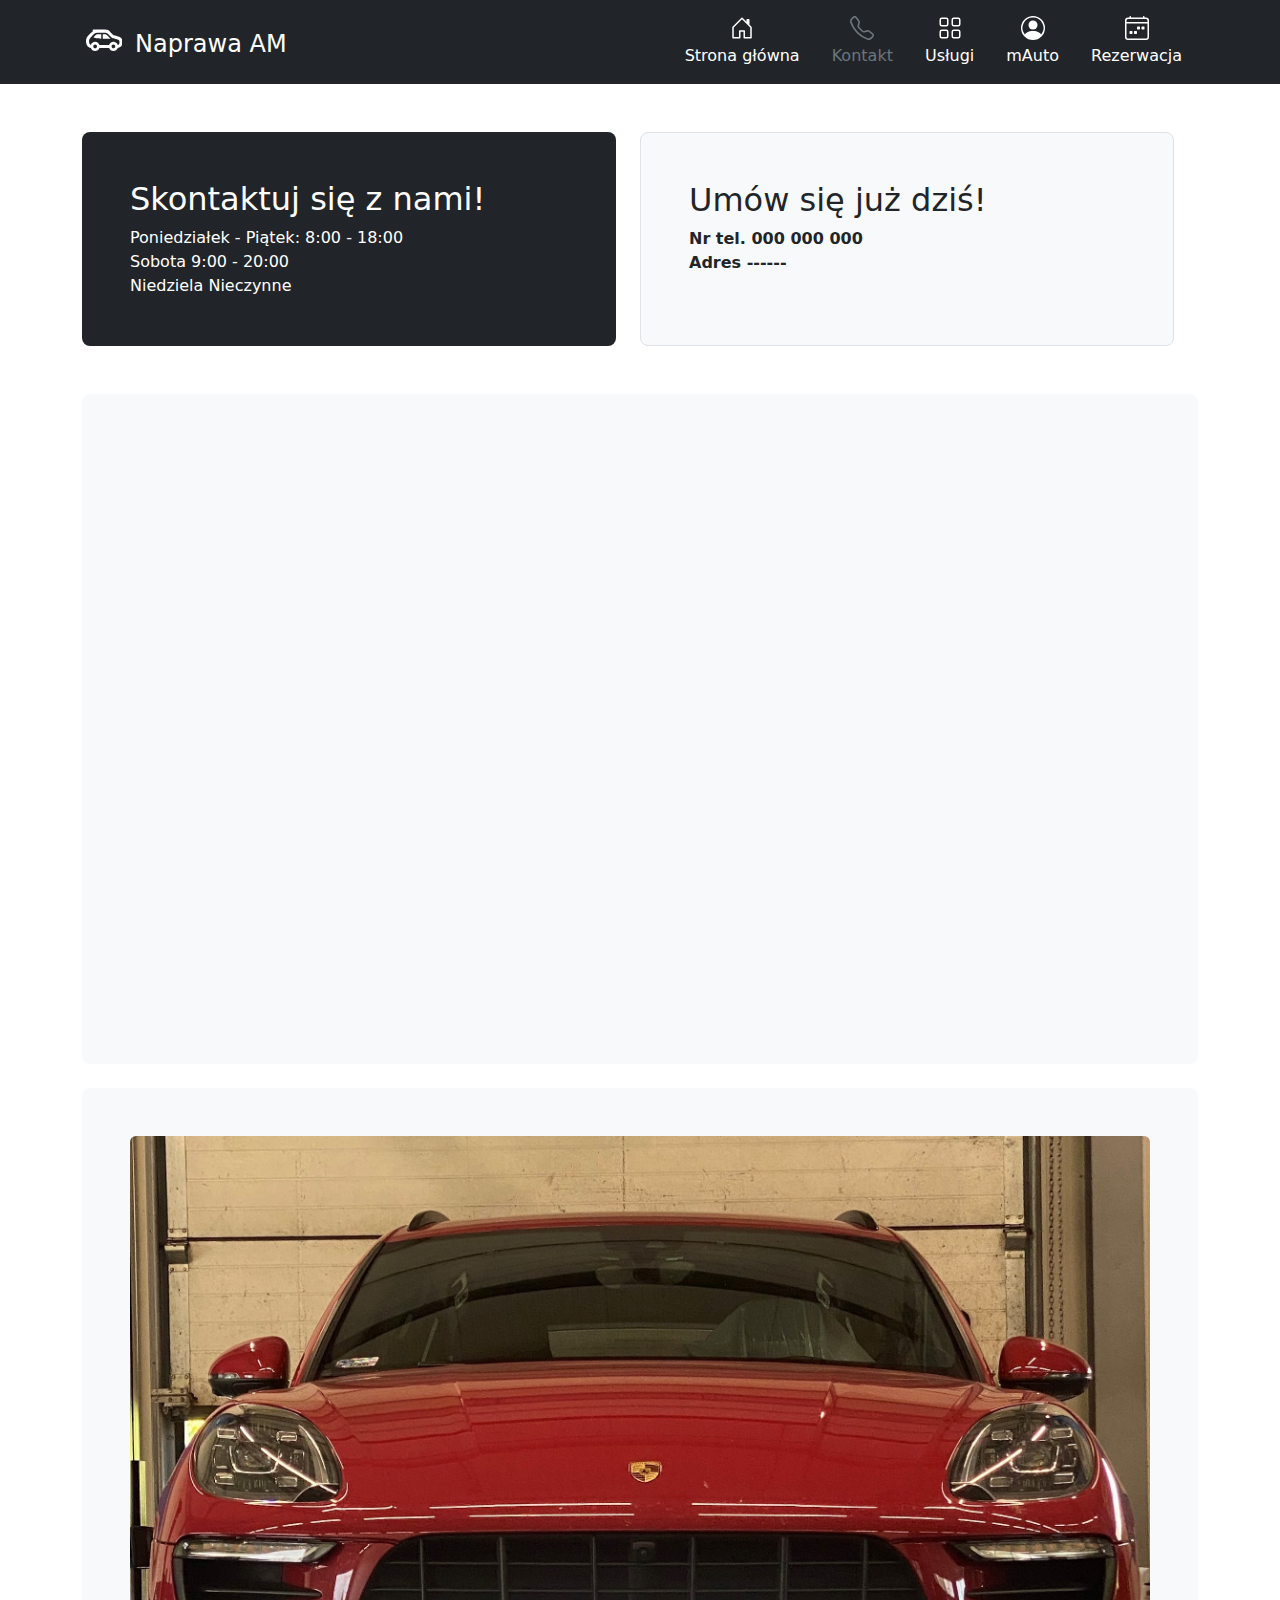
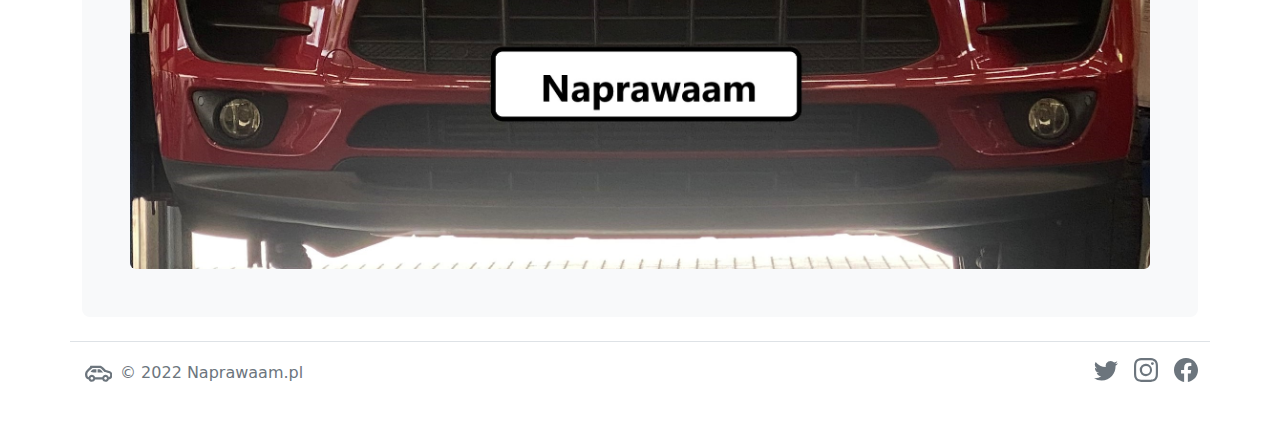
==== kontakt.html @ 6529b0e6 "repo init" ====
<!doctype html>
<html lang="pl">
<head>
  <meta charset="utf-8">
  <meta name="viewport" content="width=device-width, initial-scale=1">
  <meta name="description" content="Strona warsztatu samochodowego">
  <meta name="author" content="Kinga Olszewska, Jakub Matuszko">

  <title>Naprawaam - twój warsztat samochodowy</title>

  <link href="/css/bootstrap.min.css" rel="stylesheet">
  <link href="custom_style.css" rel="stylesheet">
</head>


<body>
<svg xmlns="http://www.w3.org/2000/svg" style="display: none;">
  <symbol id="facebook" viewBox="0 0 16 16">
    <path d="M16 8.049c0-4.446-3.582-8.05-8-8.05C3.58 0-.002 3.603-.002 8.05c0 4.017 2.926 7.347 6.75 7.951v-5.625h-2.03V8.05H6.75V6.275c0-2.017 1.195-3.131 3.022-3.131.876 0 1.791.157 1.791.157v1.98h-1.009c-.993 0-1.303.621-1.303 1.258v1.51h2.218l-.354 2.326H9.25V16c3.824-.604 6.75-3.934 6.75-7.951z"/>
  </symbol>
  <symbol id="instagram" viewBox="0 0 16 16">
    <path d="M8 0C5.829 0 5.556.01 4.703.048 3.85.088 3.269.222 2.76.42a3.917 3.917 0 0 0-1.417.923A3.927 3.927 0 0 0 .42 2.76C.222 3.268.087 3.85.048 4.7.01 5.555 0 5.827 0 8.001c0 2.172.01 2.444.048 3.297.04.852.174 1.433.372 1.942.205.526.478.972.923 1.417.444.445.89.719 1.416.923.51.198 1.09.333 1.942.372C5.555 15.99 5.827 16 8 16s2.444-.01 3.298-.048c.851-.04 1.434-.174 1.943-.372a3.916 3.916 0 0 0 1.416-.923c.445-.445.718-.891.923-1.417.197-.509.332-1.09.372-1.942C15.99 10.445 16 10.173 16 8s-.01-2.445-.048-3.299c-.04-.851-.175-1.433-.372-1.941a3.926 3.926 0 0 0-.923-1.417A3.911 3.911 0 0 0 13.24.42c-.51-.198-1.092-.333-1.943-.372C10.443.01 10.172 0 7.998 0h.003zm-.717 1.442h.718c2.136 0 2.389.007 3.232.046.78.035 1.204.166 1.486.275.373.145.64.319.92.599.28.28.453.546.598.92.11.281.24.705.275 1.485.039.843.047 1.096.047 3.231s-.008 2.389-.047 3.232c-.035.78-.166 1.203-.275 1.485a2.47 2.47 0 0 1-.599.919c-.28.28-.546.453-.92.598-.28.11-.704.24-1.485.276-.843.038-1.096.047-3.232.047s-2.39-.009-3.233-.047c-.78-.036-1.203-.166-1.485-.276a2.478 2.478 0 0 1-.92-.598 2.48 2.48 0 0 1-.6-.92c-.109-.281-.24-.705-.275-1.485-.038-.843-.046-1.096-.046-3.233 0-2.136.008-2.388.046-3.231.036-.78.166-1.204.276-1.486.145-.373.319-.64.599-.92.28-.28.546-.453.92-.598.282-.11.705-.24 1.485-.276.738-.034 1.024-.044 2.515-.045v.002zm4.988 1.328a.96.96 0 1 0 0 1.92.96.96 0 0 0 0-1.92zm-4.27 1.122a4.109 4.109 0 1 0 0 8.217 4.109 4.109 0 0 0 0-8.217zm0 1.441a2.667 2.667 0 1 1 0 5.334 2.667 2.667 0 0 1 0-5.334z"/>
  </symbol>
  <symbol id="twitter" viewBox="0 0 16 16">
    <path d="M5.026 15c6.038 0 9.341-5.003 9.341-9.334 0-.14 0-.282-.006-.422A6.685 6.685 0 0 0 16 3.542a6.658 6.658 0 0 1-1.889.518 3.301 3.301 0 0 0 1.447-1.817 6.533 6.533 0 0 1-2.087.793A3.286 3.286 0 0 0 7.875 6.03a9.325 9.325 0 0 1-6.767-3.429 3.289 3.289 0 0 0 1.018 4.382A3.323 3.323 0 0 1 .64 6.575v.045a3.288 3.288 0 0 0 2.632 3.218 3.203 3.203 0 0 1-.865.115 3.23 3.23 0 0 1-.614-.057 3.283 3.283 0 0 0 3.067 2.277A6.588 6.588 0 0 1 .78 13.58a6.32 6.32 0 0 1-.78-.045A9.344 9.344 0 0 0 5.026 15z"/>
  </symbol>
  <symbol id="car" viewBox="0 0 21 21">
    <title>Naprawaam</title>
    <path fill-rule="evenodd" clip-rule="evenodd" d="M11 11v-3h1.247c.882 0 1.235.297 1.828.909.452.465 1.925 2.091 1.925 2.091h-5zm-1-3h-2.243c-.688 0-1.051.222-1.377.581-.316.348-.895.948-1.506 1.671 1.719.644 4.055.748 5.126.748v-3zm14 5.161c0-2.823-2.03-3.41-2.794-3.631-1.142-.331-1.654-.475-3.031-.794-.55-.545-2.052-2.036-2.389-2.376l-.089-.091c-.666-.679-1.421-1.269-3.172-1.269h-7.64c-.547 0-.791.456-.254.944-.534.462-1.944 1.706-2.34 2.108-1.384 1.402-2.291 2.48-2.291 4.603 0 2.461 1.361 4.258 3.179 4.332.41 1.169 1.512 2.013 2.821 2.013 1.304 0 2.403-.838 2.816-2h6.367c.413 1.162 1.512 2 2.816 2 1.308 0 2.409-.843 2.82-2.01 1.934-.056 3.181-1.505 3.181-3.829zm-18 4.039c-.662 0-1.2-.538-1.2-1.2s.538-1.2 1.2-1.2 1.2.538 1.2 1.2-.538 1.2-1.2 1.2zm12 0c-.662 0-1.2-.538-1.2-1.2s.538-1.2 1.2-1.2 1.2.538 1.2 1.2-.538 1.2-1.2 1.2zm2.832-2.15c-.399-1.188-1.509-2.05-2.832-2.05-1.327 0-2.44.868-2.836 2.062h-6.328c-.396-1.194-1.509-2.062-2.836-2.062-1.319 0-2.426.857-2.829 2.04-.586-.114-1.171-1.037-1.171-2.385 0-1.335.47-1.938 1.714-3.199.725-.735 1.31-1.209 2.263-2.026.34-.291.774-.432 1.222-.43h5.173c1.22 0 1.577.385 2.116.892.419.393 2.682 2.665 2.682 2.665s2.303.554 3.48.895c.84.243 1.35.479 1.35 1.71 0 1.196-.396 1.826-1.168 1.888z"></path>
  </symbol>
  <symbol id="home" viewBox="0 0 16 16">
    <path d="M8.354 1.146a.5.5 0 0 0-.708 0l-6 6A.5.5 0 0 0 1.5 7.5v7a.5.5 0 0 0 .5.5h4.5a.5.5 0 0 0 .5-.5v-4h2v4a.5.5 0 0 0 .5.5H14a.5.5 0 0 0 .5-.5v-7a.5.5 0 0 0-.146-.354L13 5.793V2.5a.5.5 0 0 0-.5-.5h-1a.5.5 0 0 0-.5.5v1.293L8.354 1.146zM2.5 14V7.707l5.5-5.5 5.5 5.5V14H10v-4a.5.5 0 0 0-.5-.5h-3a.5.5 0 0 0-.5.5v4H2.5z"/>
  </symbol>
  <symbol id="speedometer2" viewBox="0 0 16 16">
    <path d="M8 4a.5.5 0 0 1 .5.5V6a.5.5 0 0 1-1 0V4.5A.5.5 0 0 1 8 4zM3.732 5.732a.5.5 0 0 1 .707 0l.915.914a.5.5 0 1 1-.708.708l-.914-.915a.5.5 0 0 1 0-.707zM2 10a.5.5 0 0 1 .5-.5h1.586a.5.5 0 0 1 0 1H2.5A.5.5 0 0 1 2 10zm9.5 0a.5.5 0 0 1 .5-.5h1.5a.5.5 0 0 1 0 1H12a.5.5 0 0 1-.5-.5zm.754-4.246a.389.389 0 0 0-.527-.02L7.547 9.31a.91.91 0 1 0 1.302 1.258l3.434-4.297a.389.389 0 0 0-.029-.518z"/>
    <path fill-rule="evenodd" d="M0 10a8 8 0 1 1 15.547 2.661c-.442 1.253-1.845 1.602-2.932 1.25C11.309 13.488 9.475 13 8 13c-1.474 0-3.31.488-4.615.911-1.087.352-2.49.003-2.932-1.25A7.988 7.988 0 0 1 0 10zm8-7a7 7 0 0 0-6.603 9.329c.203.575.923.876 1.68.63C4.397 12.533 6.358 12 8 12s3.604.532 4.923.96c.757.245 1.477-.056 1.68-.631A7 7 0 0 0 8 3z"/>
  </symbol>
  <symbol id="people-circle" viewBox="0 0 16 16">
    <path d="M11 6a3 3 0 1 1-6 0 3 3 0 0 1 6 0z"/>
    <path fill-rule="evenodd" d="M0 8a8 8 0 1 1 16 0A8 8 0 0 1 0 8zm8-7a7 7 0 0 0-5.468 11.37C3.242 11.226 4.805 10 8 10s4.757 1.225 5.468 2.37A7 7 0 0 0 8 1z"/>
  </symbol>
  <symbol id="grid" viewBox="0 0 16 16">
    <path d="M1 2.5A1.5 1.5 0 0 1 2.5 1h3A1.5 1.5 0 0 1 7 2.5v3A1.5 1.5 0 0 1 5.5 7h-3A1.5 1.5 0 0 1 1 5.5v-3zM2.5 2a.5.5 0 0 0-.5.5v3a.5.5 0 0 0 .5.5h3a.5.5 0 0 0 .5-.5v-3a.5.5 0 0 0-.5-.5h-3zm6.5.5A1.5 1.5 0 0 1 10.5 1h3A1.5 1.5 0 0 1 15 2.5v3A1.5 1.5 0 0 1 13.5 7h-3A1.5 1.5 0 0 1 9 5.5v-3zm1.5-.5a.5.5 0 0 0-.5.5v3a.5.5 0 0 0 .5.5h3a.5.5 0 0 0 .5-.5v-3a.5.5 0 0 0-.5-.5h-3zM1 10.5A1.5 1.5 0 0 1 2.5 9h3A1.5 1.5 0 0 1 7 10.5v3A1.5 1.5 0 0 1 5.5 15h-3A1.5 1.5 0 0 1 1 13.5v-3zm1.5-.5a.5.5 0 0 0-.5.5v3a.5.5 0 0 0 .5.5h3a.5.5 0 0 0 .5-.5v-3a.5.5 0 0 0-.5-.5h-3zm6.5.5A1.5 1.5 0 0 1 10.5 9h3a1.5 1.5 0 0 1 1.5 1.5v3a1.5 1.5 0 0 1-1.5 1.5h-3A1.5 1.5 0 0 1 9 13.5v-3zm1.5-.5a.5.5 0 0 0-.5.5v3a.5.5 0 0 0 .5.5h3a.5.5 0 0 0 .5-.5v-3a.5.5 0 0 0-.5-.5h-3z"/>
  </symbol>
  <symbol id="telephone" viewBox="0 0 16 16">
    <path d="M3.654 1.328a.678.678 0 0 0-1.015-.063L1.605 2.3c-.483.484-.661 1.169-.45 1.77a17.568 17.568 0 0 0 4.168 6.608 17.569 17.569 0 0 0 6.608 4.168c.601.211 1.286.033 1.77-.45l1.034-1.034a.678.678 0 0 0-.063-1.015l-2.307-1.794a.678.678 0 0 0-.58-.122l-2.19.547a1.745 1.745 0 0 1-1.657-.459L5.482 8.062a1.745 1.745 0 0 1-.46-1.657l.548-2.19a.678.678 0 0 0-.122-.58L3.654 1.328zM1.884.511a1.745 1.745 0 0 1 2.612.163L6.29 2.98c.329.423.445.974.315 1.494l-.547 2.19a.678.678 0 0 0 .178.643l2.457 2.457a.678.678 0 0 0 .644.178l2.189-.547a1.745 1.745 0 0 1 1.494.315l2.306 1.794c.829.645.905 1.87.163 2.611l-1.034 1.034c-.74.74-1.846 1.065-2.877.702a18.634 18.634 0 0 1-7.01-4.42 18.634 18.634 0 0 1-4.42-7.009c-.362-1.03-.037-2.137.703-2.877L1.885.511z"/>
  </symbol>
  <symbol id="calendar" viewBox="0 0 16 16">
    <path d="M3.5 0a.5.5 0 0 1 .5.5V1h8V.5a.5.5 0 0 1 1 0V1h1a2 2 0 0 1 2 2v11a2 2 0 0 1-2 2H2a2 2 0 0 1-2-2V3a2 2 0 0 1 2-2h1V.5a.5.5 0 0 1 .5-.5zM2 2a1 1 0 0 0-1 1v1h14V3a1 1 0 0 0-1-1H2zm13 3H1v9a1 1 0 0 0 1 1h12a1 1 0 0 0 1-1V5z"/>
    <path d="M11 7.5a.5.5 0 0 1 .5-.5h1a.5.5 0 0 1 .5.5v1a.5.5 0 0 1-.5.5h-1a.5.5 0 0 1-.5-.5v-1zm-3 0a.5.5 0 0 1 .5-.5h1a.5.5 0 0 1 .5.5v1a.5.5 0 0 1-.5.5h-1a.5.5 0 0 1-.5-.5v-1zm-2 3a.5.5 0 0 1 .5-.5h1a.5.5 0 0 1 .5.5v1a.5.5 0 0 1-.5.5h-1a.5.5 0 0 1-.5-.5v-1zm-3 0a.5.5 0 0 1 .5-.5h1a.5.5 0 0 1 .5.5v1a.5.5 0 0 1-.5.5h-1a.5.5 0 0 1-.5-.5v-1z"/>
  </symbol>
</svg>

<!--Nagłówek-->
<header>
  <div class="px-3 py-2 text-bg-dark">
    <div class="container">
      <div class="d-flex flex-wrap align-items-center justify-content-center justify-content-lg-start">
        <a href="index.html" class="d-flex align-items-center my-2 my-lg-0 me-lg-auto text-white text-decoration-none d-none d-lg-block  ">
          <svg class="bi me-2" width="40" height="32" role="img" aria-label="Naprawaam"><use xlink:href="#car"/></svg>
          <span class="fs-4 ">Naprawa AM</span>
        </a>

        <ul class="nav col-12 col-lg-auto my-2 justify-content-center my-md-0 text-small">
          <li>
            <a href="index.html" class="nav-link text-white">
              <svg class="bi d-block mx-auto mb-1" width="24" height="24"><use xlink:href="#home"/></svg>
              Strona główna
            </a>
          </li>
          <li>
            <a href="kontakt.html" class="nav-link text-secondary">
              <svg class="bi d-block mx-auto mb-1" width="24" height="24"><use xlink:href="#telephone"/></svg>
              Kontakt
            </a>
          </li>
          <li>
            <a href="uslugi.html" class="nav-link text-white">
              <svg class="bi d-block mx-auto mb-1" width="24" height="24"><use xlink:href="#grid"/></svg>
              Usługi
            </a>
          </li>
          <li>
            <a href="mauto.html" class="nav-link text-white">
              <svg class="bi d-block mx-auto mb-1" width="24" height="24"><use xlink:href="#people-circle"/></svg>
              mAuto
            </a>
          </li>
          <li>
            <a href="rezerwacja.html" class="nav-link text-white">
              <svg class="bi d-block mx-auto mb-1" width="24" height="24"><use xlink:href="#calendar"/></svg>
              Rezerwacja
            </a>
          </li>
        </ul>
      </div>
    </div>
  </div>
</header>

<!--Kafelki-->
<main>

  <div class="container">


    <div class="row py-5">
      <div class="row align-items-md-stretch">
        <div class="col-md-6">
          <div class="h-100 p-5 text-bg-dark rounded-3">
            <h2>Skontaktuj się z nami!</h2>
            <li class="list-group-item">Poniedziałek - Piątek:   8:00 - 18:00</li>
            <li class="list-group-item">Sobota                   9:00 - 20:00</li>
            <li class="list-group-item">Niedziela                Nieczynne</li>
          </div>
        </div>
        <div class="col-md-6">
          <div class="h-100 p-5 bg-light border rounded-3">
            <h2>Umów się już dziś!</h2>
            <li class="list-group-item fw-bold">Nr tel. 000 000 000</li>
            <li class="list-group-item fw-bold">Adres ------</li>
          </div>
        </div>
      </div>


    </div>
    <div class="container p-5 mb-4 bg-light rounded-3">
      <div id="map-container-google-1" class="z-depth-1-half map-container" style="height: 500px">
        <iframe src="https://www.google.com/maps/embed?pb=!1m18!1m12!1m3!1d1027.23159956526!2d21.987190734266754!3d50.01769344227865!2m3!1f0!2f0!3f0!3m2!1i1024!2i768!4f13.1!3m3!1m2!1s0x473cfbb48512df03%3A0x10340768f6d2d6a9!2sWydzia%C5%82%20Budowy%20Maszyn%20i%20Lotnictwa!5e0!3m2!1spl!2spl!4v1670081109707!5m2!1spl!2spl" frameborder="0"
                style="border:0" allowfullscreen></iframe>
      </div>
    </div>



    <div class="container p-5 mb-4 bg-light rounded-3">
      <img class="rounded img-fluid" src="/assets/porsche.jpg" alt="Samochód na podnośniku">
    </div>
  </div>





</main>

<!--Stopka-->
<footer>
  <div class="container d-flex flex-wrap justify-content-between align-items-center py-3 my-4 border-top">
    <div class="col-md-4 d-flex align-items-center">
      <a href="/" class="mb-3 me-2 mb-md-0 text-muted text-decoration-none lh-1">
        <svg class="bi" width="30" height="24"><use xlink:href="#car"/></svg>
      </a>
      <span class="mb-3 mb-md-0 text-muted">&copy; 2022 Naprawaam.pl</span>
    </div>

    <ul class="nav col-md-4 justify-content-end list-unstyled d-flex">
      <li class="ms-3"><a class="text-muted" href="#"><svg class="bi" width="24" height="24"><use xlink:href="#twitter"/></svg></a></li>
      <li class="ms-3"><a class="text-muted" href="#"><svg class="bi" width="24" height="24"><use xlink:href="#instagram"/></svg></a></li>
      <li class="ms-3"><a class="text-muted" href="#"><svg class="bi" width="24" height="24"><use xlink:href="#facebook"/></svg></a></li>
    </ul>
  </div>
</footer>
</body>
</html>
---- custom_style.css ----
.bd-placeholder-img {
    font-size: 1.125rem;
    text-anchor: middle;
    -webkit-user-select: none;
    -moz-user-select: none;
    user-select: none;
  }

  @media (min-width: 768px) {
    .bd-placeholder-img-lg {
      font-size: 3.5rem;
    }
  }

  .b-example-divider {
    height: 3rem;
    background-color: rgba(0, 0, 0, .1);
    border: solid rgba(0, 0, 0, .15);
    border-width: 1px 0;
    box-shadow: inset 0 .5em 1.5em rgba(0, 0, 0, .1), inset 0 .125em .5em rgba(0, 0, 0, .15);
  }

  .b-example-vr {
    flex-shrink: 0;
    width: 1.5rem;
    height: 100vh;
  }

  .bi {
    vertical-align: -.125em;
    fill: currentColor;
  }

  .nav-scroller {
    position: relative;
    z-index: 2;
    height: 2.75rem;
    overflow-y: hidden;
  }

  .nav-scroller .nav {
    display: flex;
    flex-wrap: nowrap;
    padding-bottom: 1rem;
    margin-top: -1px;
    overflow-x: auto;
    text-align: center;
    white-space: nowrap;
    -webkit-overflow-scrolling: touch;
  }

  .top-mrg {
    margin-top: 20px;
  }

  .green_bck{background-color:rgb(50, 82, 50)}


  .map-container{
    overflow:hidden;
    padding-bottom:56.25%;
    position:relative;
    height:0;
  }
  .map-container iframe{
    left:0;
    top:0;
    height:100%;
    width:100%;
    position:absolute;
  }
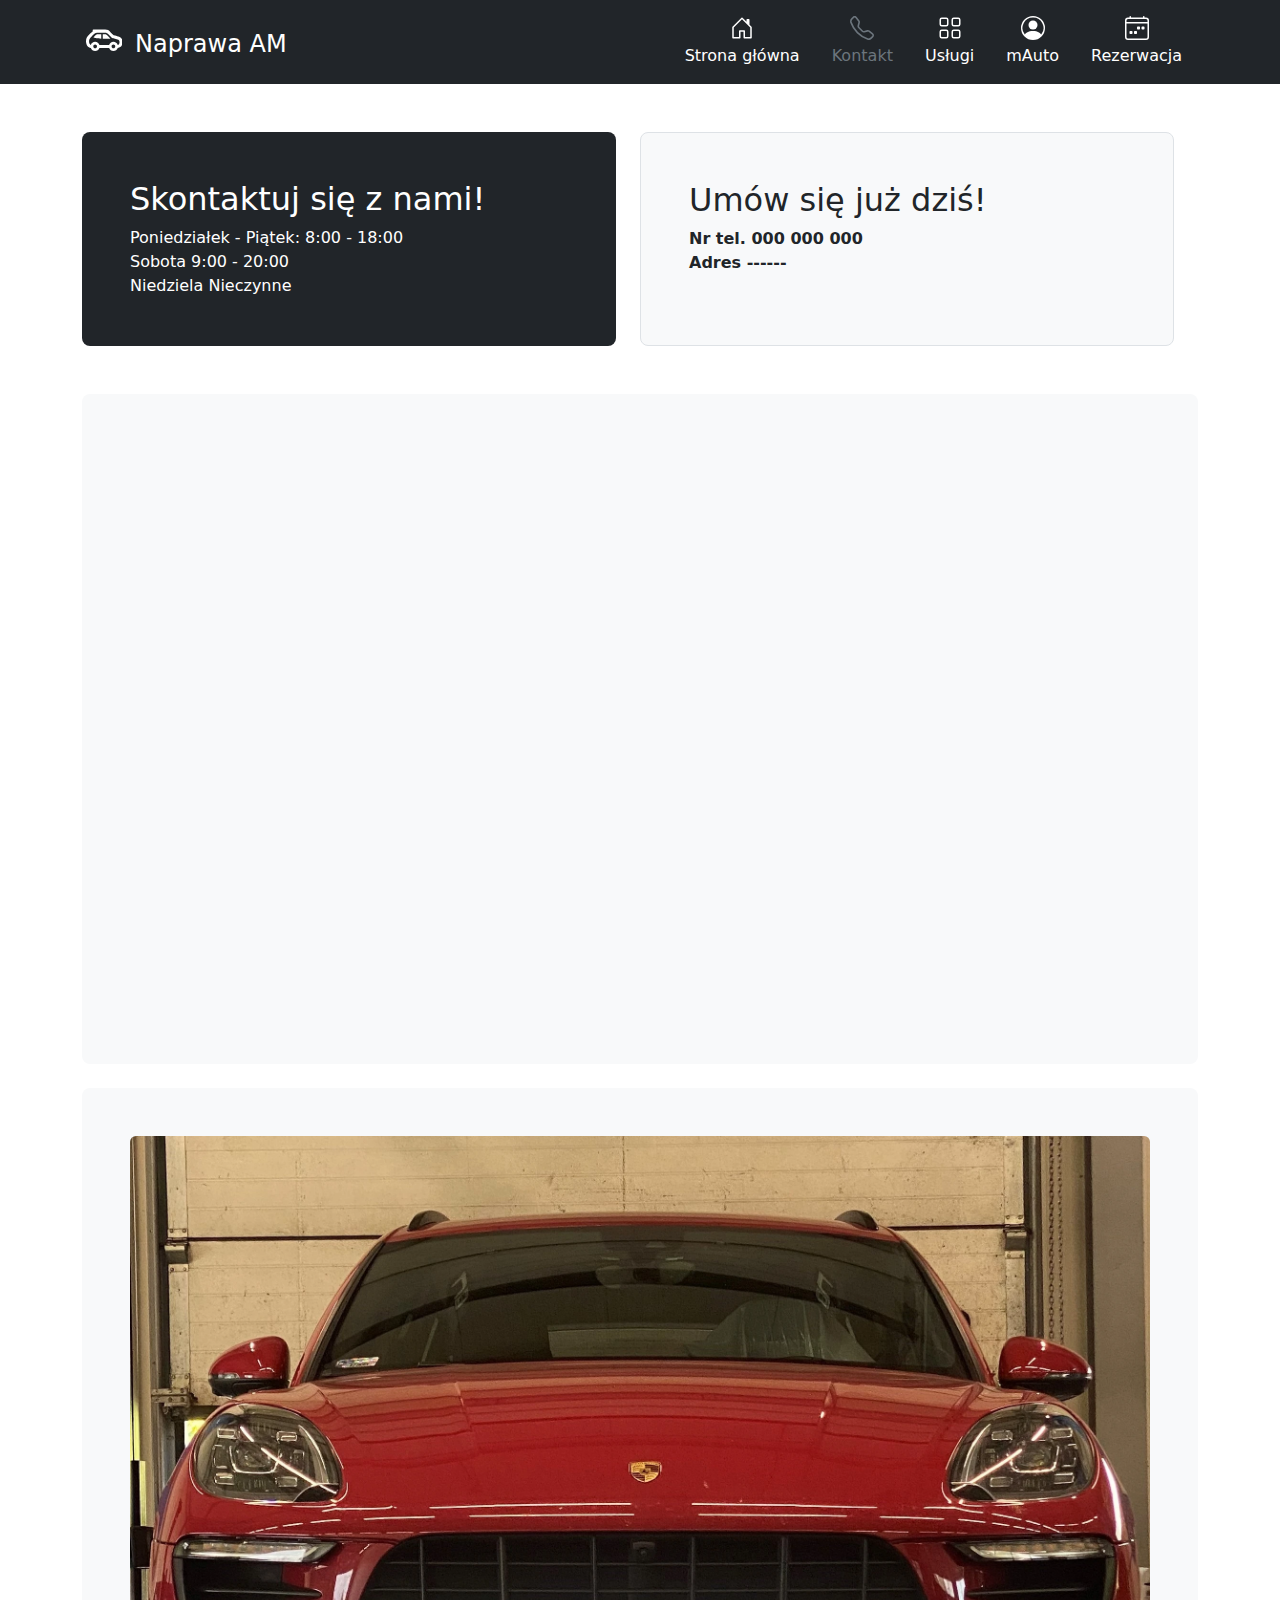
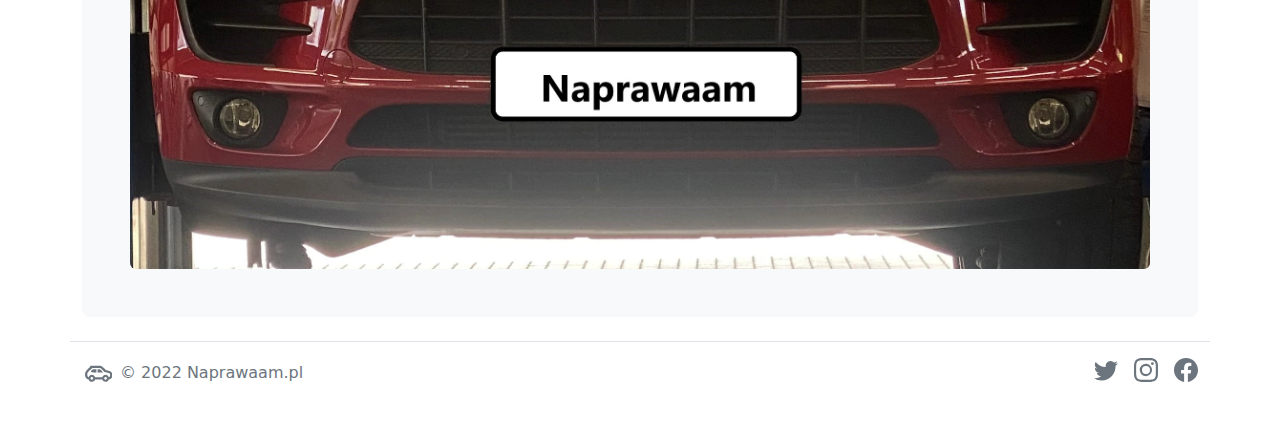
==== commit 3d6068a3: "converted jpg to webp" ====
--- a/kontakt.html
+++ b/kontakt.html
@@ -135,7 +135,7 @@
 
 
     <div class="container p-5 mb-4 bg-light rounded-3">
-      <img class="rounded img-fluid" src="/assets/porsche.jpg" alt="Samochód na podnośniku">
+      <img class="rounded img-fluid" src="/assets/porsche.webp" alt="Samochód na podnośniku">
     </div>
   </div>
 
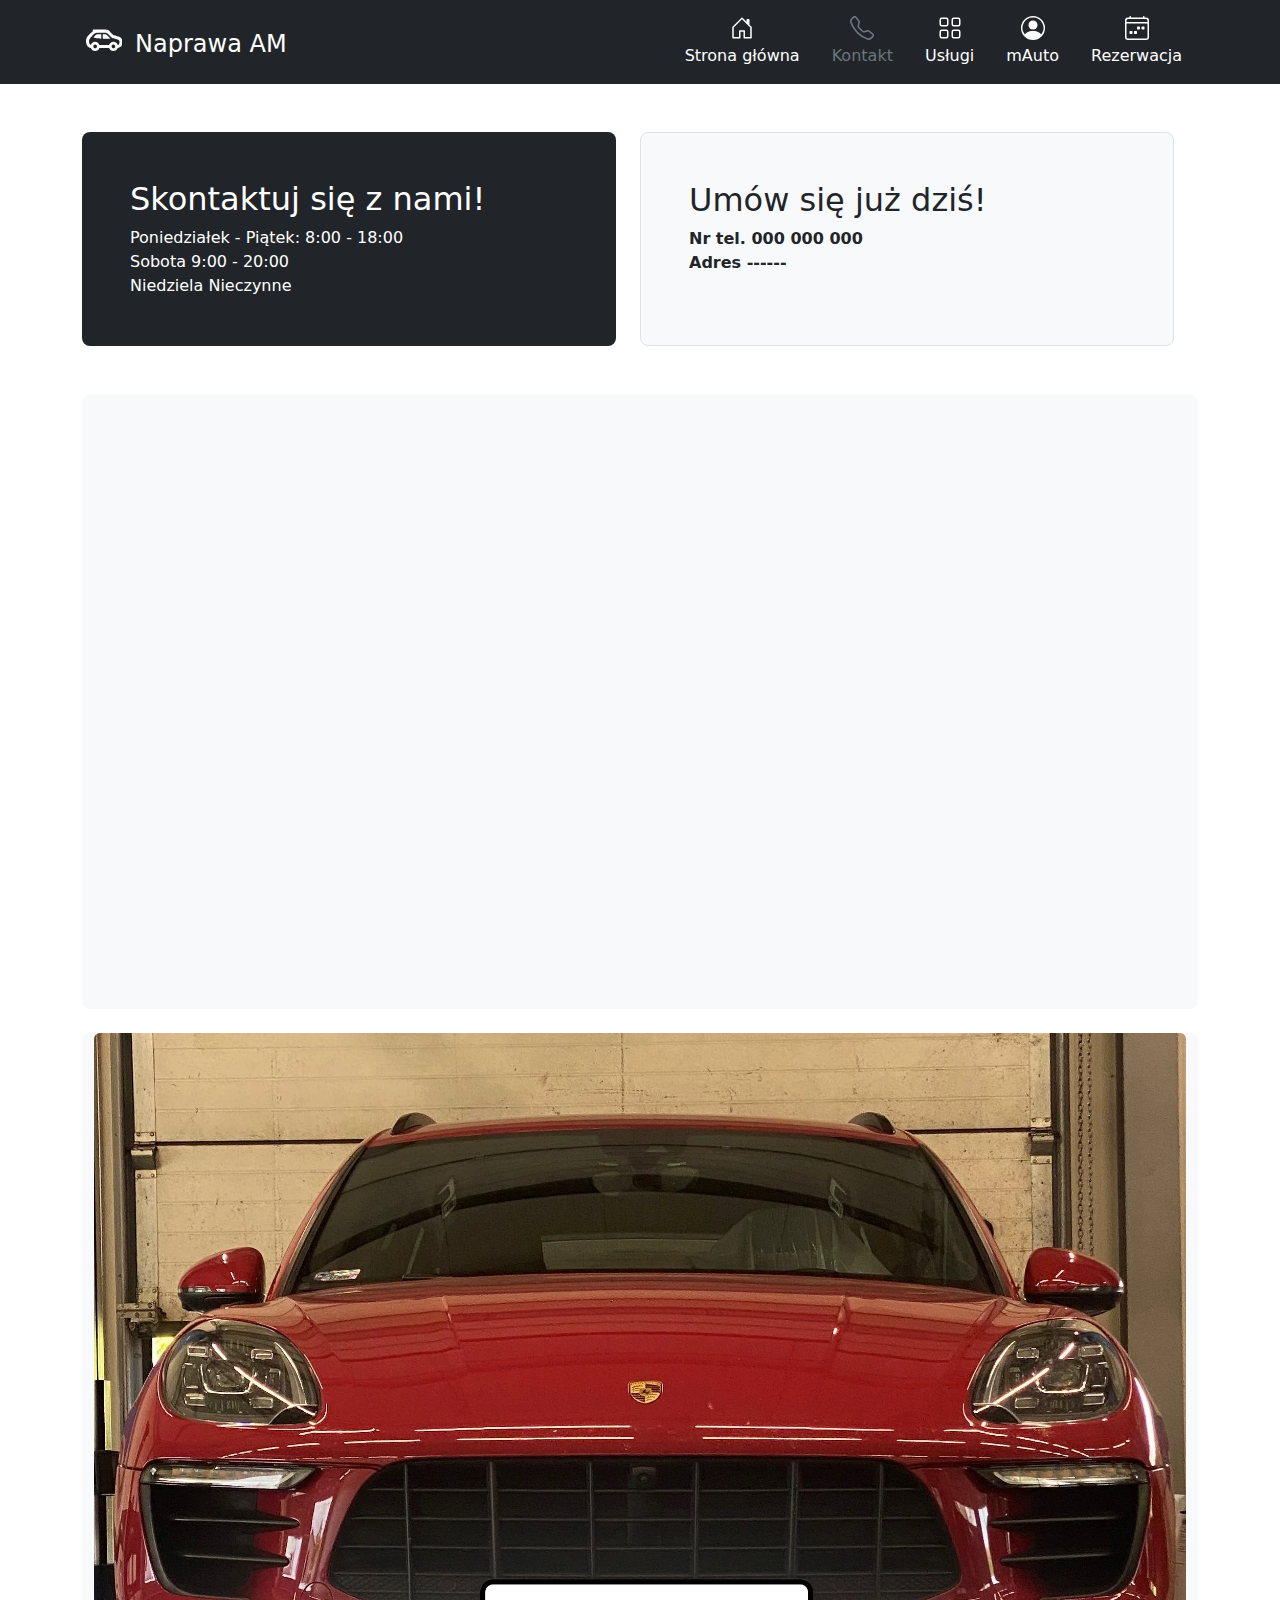
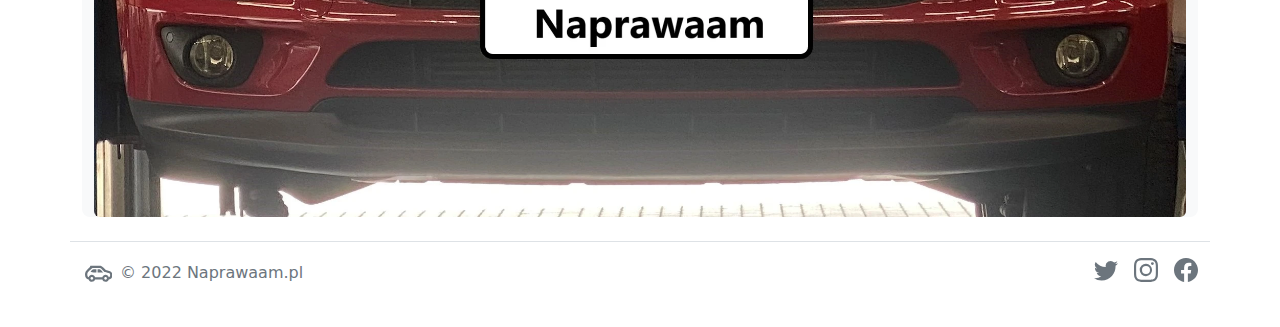
==== commit 709c9fae: "padding fix for smaller screans" ====
--- a/kontakt.html
+++ b/kontakt.html
@@ -125,7 +125,7 @@
 
 
     </div>
-    <div class="container p-5 mb-4 bg-light rounded-3">
+    <div class="container p-5-sm mb-4 bg-light rounded-3">
       <div id="map-container-google-1" class="z-depth-1-half map-container" style="height: 500px">
         <iframe src="https://www.google.com/maps/embed?pb=!1m18!1m12!1m3!1d1027.23159956526!2d21.987190734266754!3d50.01769344227865!2m3!1f0!2f0!3f0!3m2!1i1024!2i768!4f13.1!3m3!1m2!1s0x473cfbb48512df03%3A0x10340768f6d2d6a9!2sWydzia%C5%82%20Budowy%20Maszyn%20i%20Lotnictwa!5e0!3m2!1spl!2spl!4v1670081109707!5m2!1spl!2spl" frameborder="0"
                 style="border:0" allowfullscreen></iframe>
@@ -134,7 +134,7 @@
 
 
 
-    <div class="container p-5 mb-4 bg-light rounded-3">
+    <div class="container p-5-sm mb-4 bg-light rounded-3">
       <img class="rounded img-fluid" src="/assets/porsche.webp" alt="Samochód na podnośniku">
     </div>
   </div>
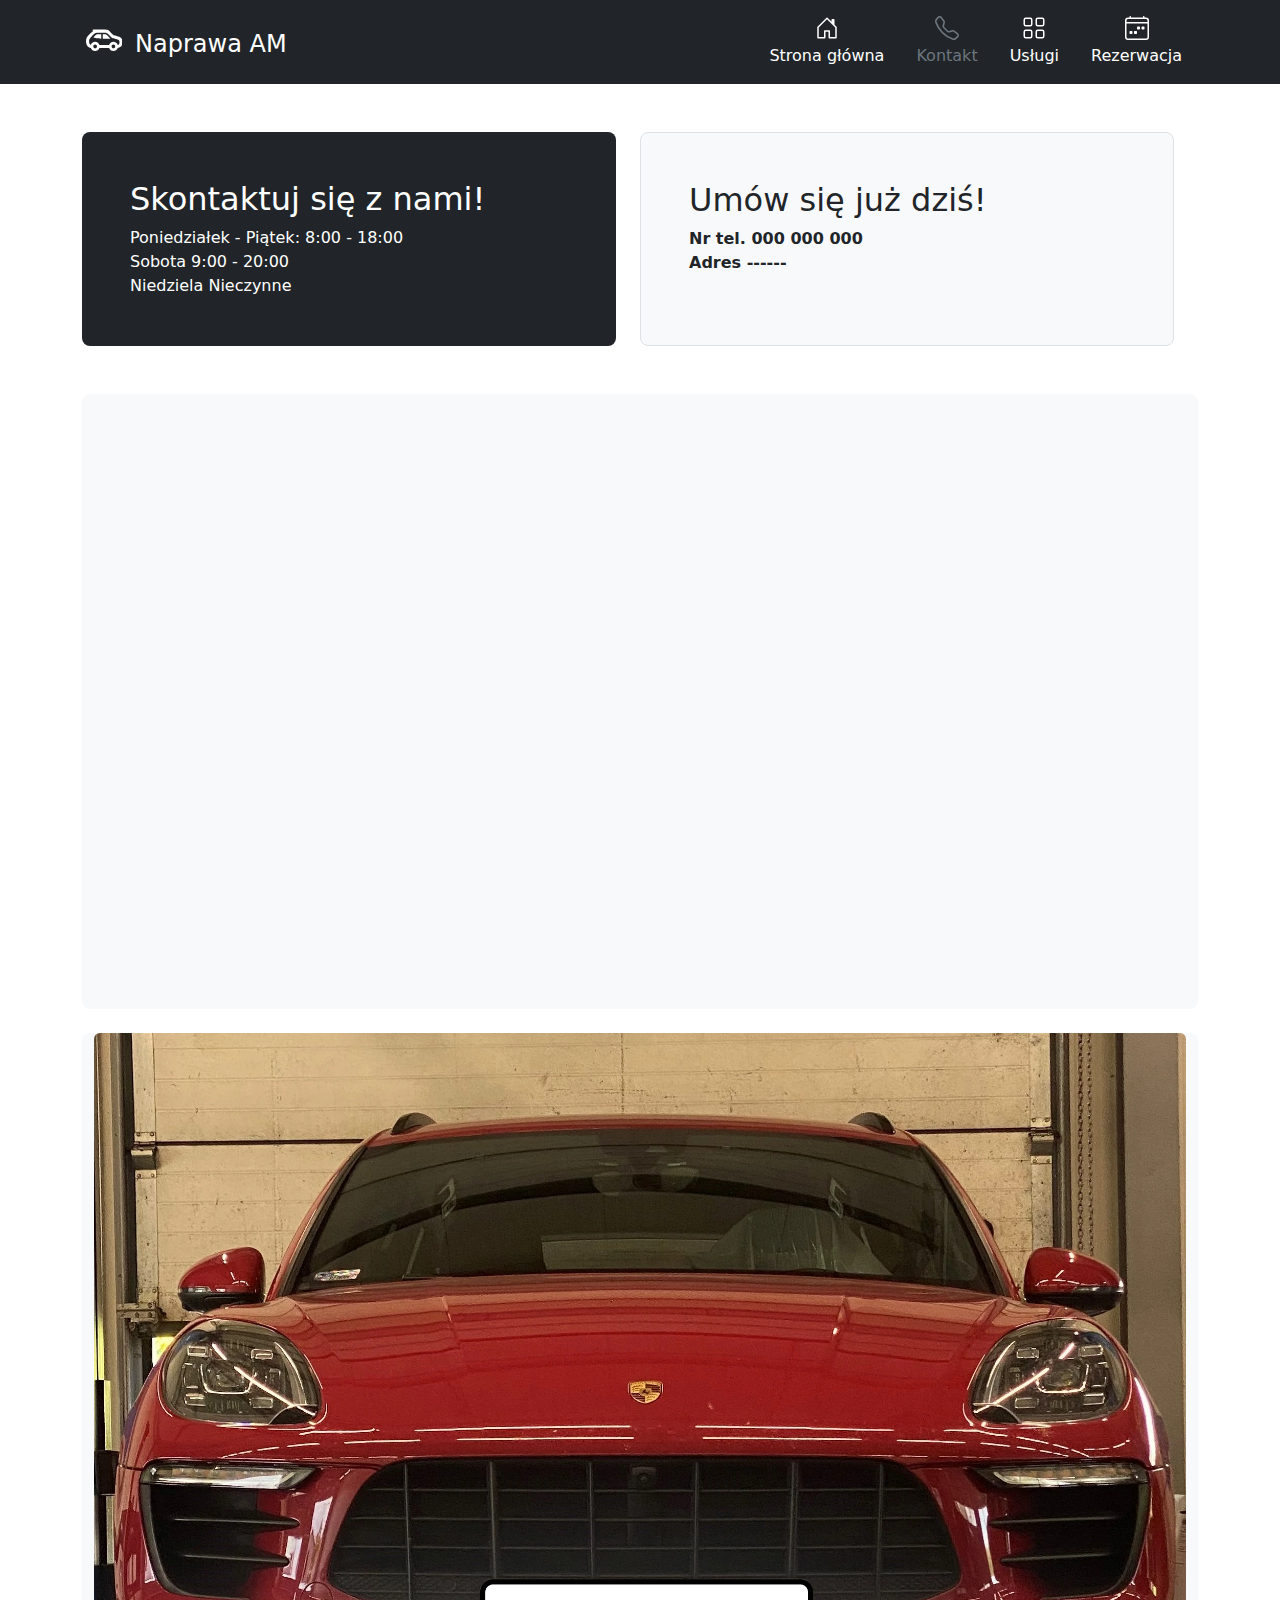
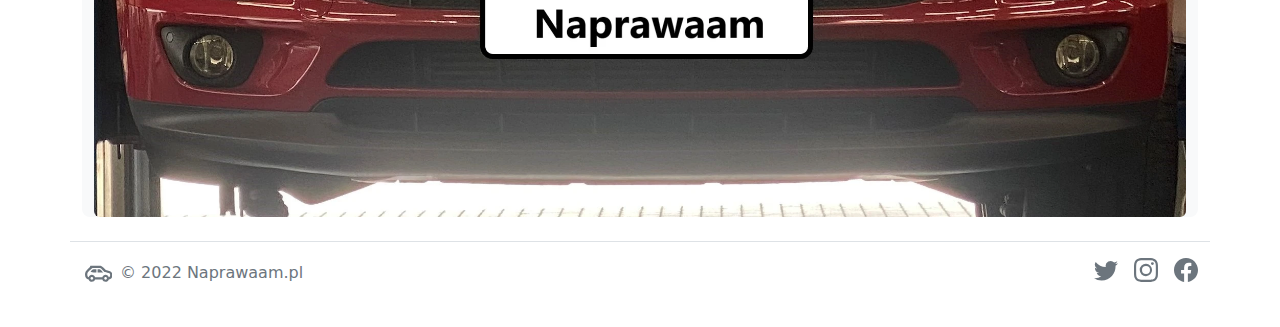
==== commit 2bcef46f: "updated" ====
--- a/kontakt.html
+++ b/kontakt.html
@@ -81,12 +81,6 @@
             </a>
           </li>
           <li>
-            <a href="mauto.html" class="nav-link text-white">
-              <svg class="bi d-block mx-auto mb-1" width="24" height="24"><use xlink:href="#people-circle"/></svg>
-              mAuto
-            </a>
-          </li>
-          <li>
             <a href="rezerwacja.html" class="nav-link text-white">
               <svg class="bi d-block mx-auto mb-1" width="24" height="24"><use xlink:href="#calendar"/></svg>
               Rezerwacja
